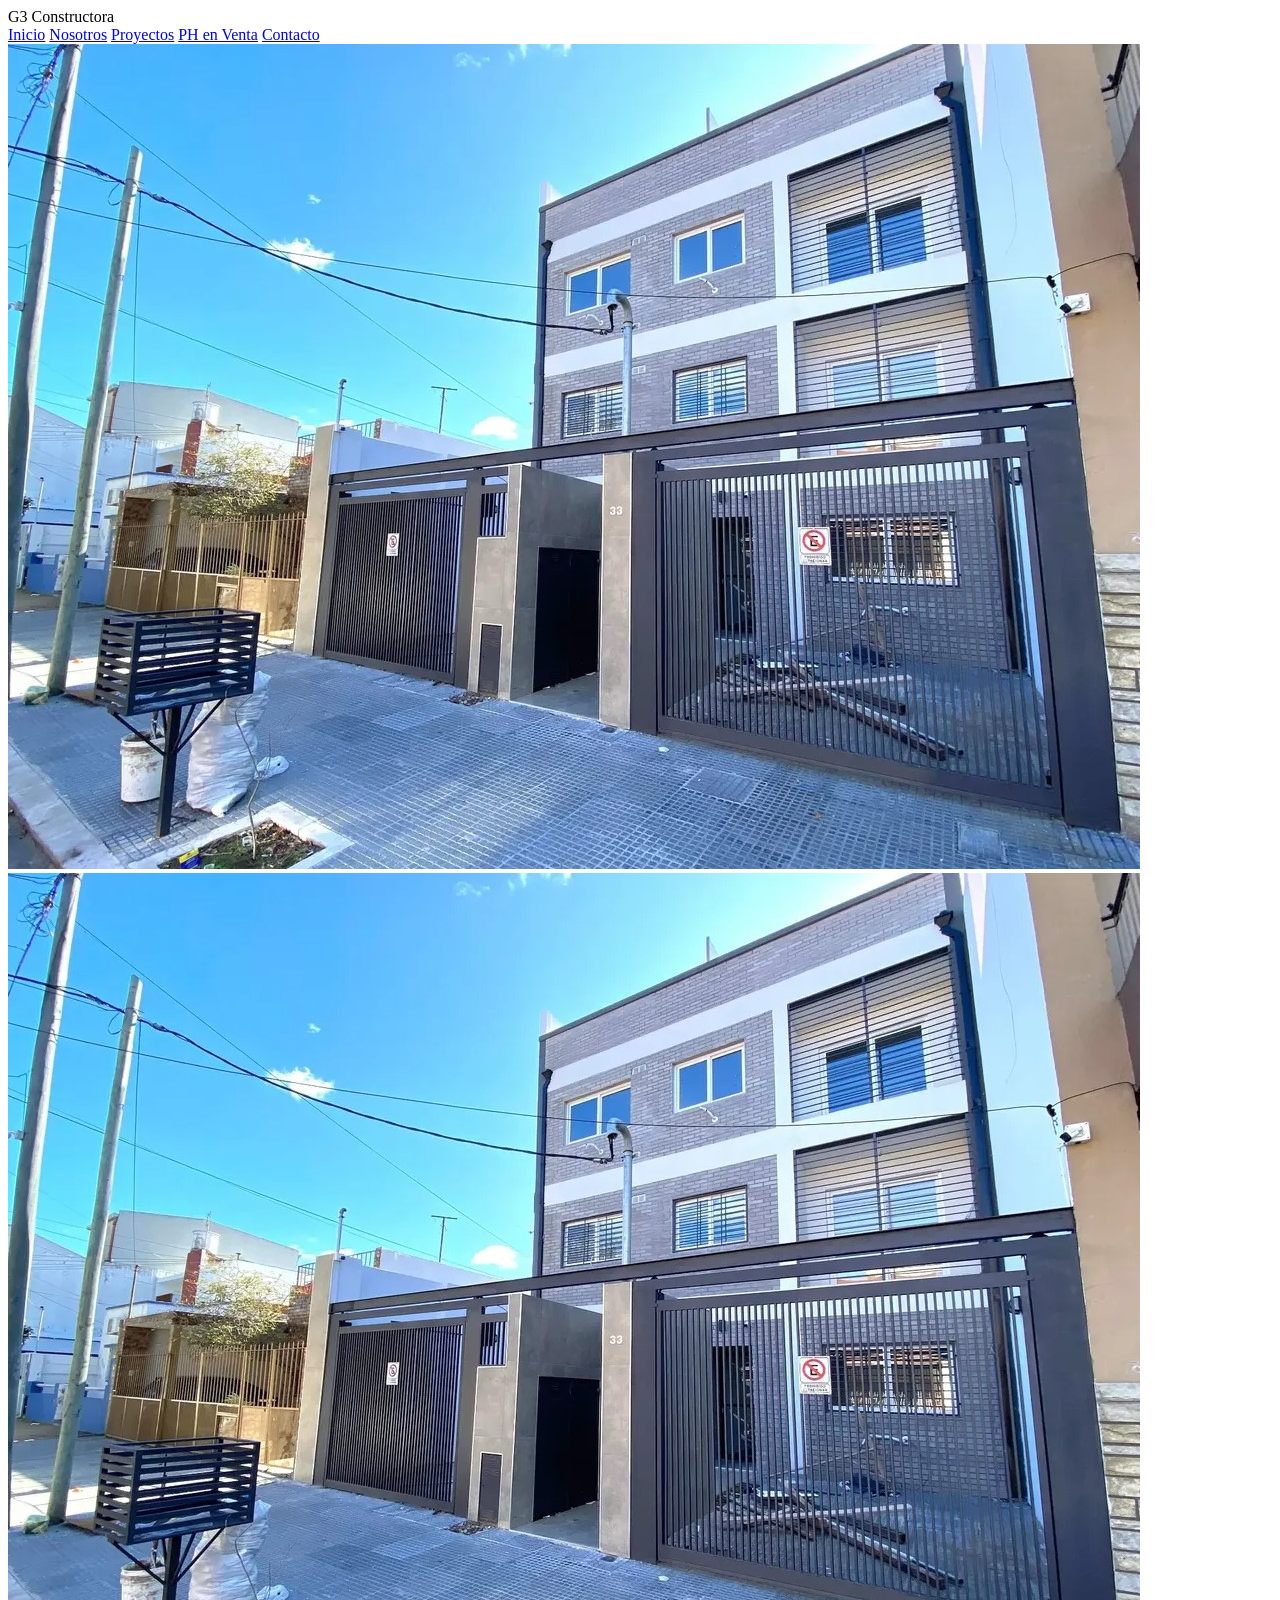
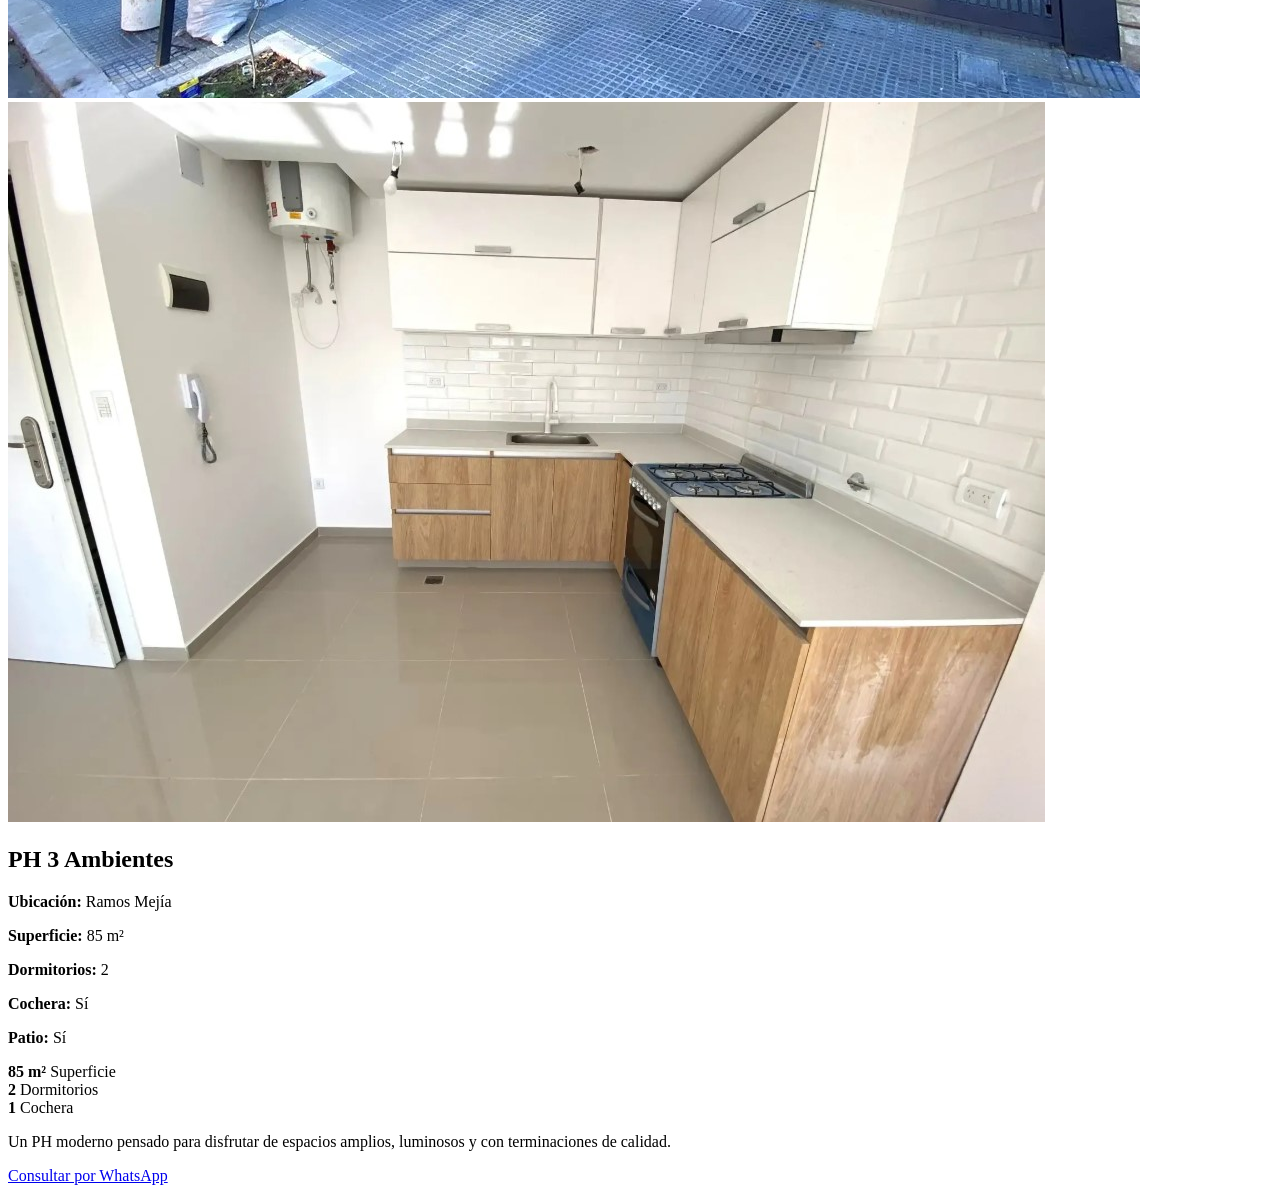
==== detalle.html @ 87141f6d "primer version" ====
<!DOCTYPE html>
<html lang="es">

<head>

    <meta charset="UTF-8">
    <meta name="viewport" content="width=device-width, initial-scale=1.0">

    <title>Detalle del PH | G3 Constructora</title>

    <link rel="stylesheet" href="style.css">

</head>

<body>

<header>

    <div class="logo">
        G3 Constructora
    </div>

    <nav>

        <a href="index.html">Inicio</a>
        <a href="index.html#nosotros">Nosotros</a>
        <a href="index.html#proyectos">Proyectos</a>
        <a href="index.html#venta">PH en Venta</a>
        <a href="index.html#contacto">Contacto</a>

    </nav>

</header>


<main>

    <section class="detalle-ph">

        <div class="galeria">

   <img id="imagen-principal" src="imagenes/ph1.jpg" alt="PH principal">

    <div class="miniaturas">

    <img onclick="cambiarImagen(this)" src="imagenes/ph1.jpg" alt="PH vista 1">

    <img onclick="cambiarImagen(this)" src="imagenes/ph2.jpg" alt="PH vista 2">

</div>

</div>
        <div class="detalle-info">

            <h1>PH 3 Ambientes</h1>

            <p><strong>Ubicación:</strong> Ramos Mejía</p>

            <p><strong>Superficie:</strong> 85 m²</p>

            <p><strong>Dormitorios:</strong> 2</p>

            <p><strong>Cochera:</strong> Sí</p>

            <p><strong>Patio:</strong> Sí</p>


<div class="caracteristicas">

    <div>
        <strong>85 m²</strong>
        <span>Superficie</span>
    </div>

    <div>
        <strong>2</strong>
        <span>Dormitorios</span>
    </div>

    <div>
        <strong>1</strong>
        <span>Cochera</span>
    </div>

</div>


<p>
    Un PH moderno pensado para disfrutar de espacios
    amplios, luminosos y con terminaciones de calidad.
</p>
         <a class="btn-whatsapp" href="https://wa.me/5491531851953" target="_blank">
    Consultar por WhatsApp
</a>

        </div>

    </section>

</main>

<script src="script.js"></script>

</body>

</html>
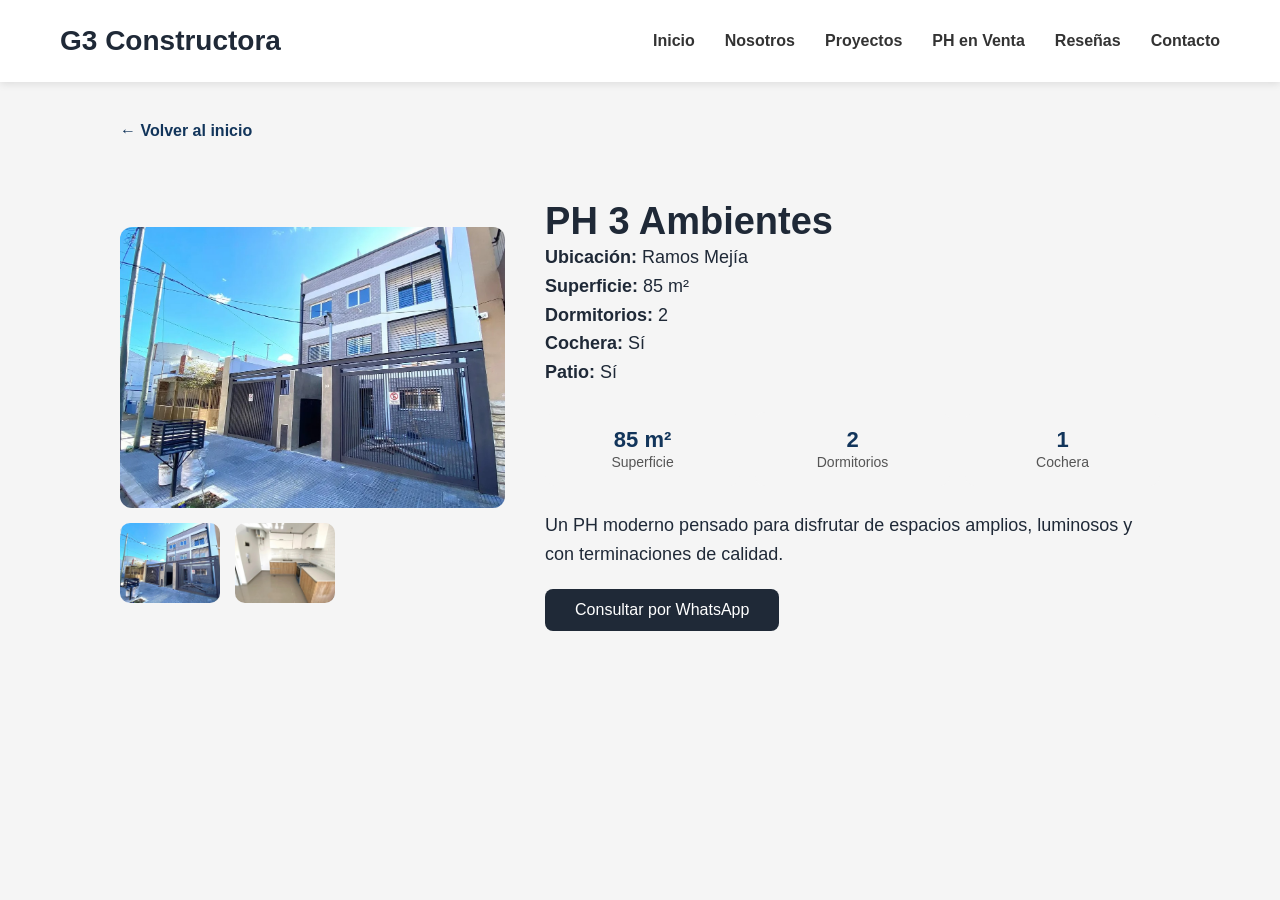
==== commit d702a745: "Agrego README y responsive en detalles" ====
--- a/detalle.html
+++ b/detalle.html
@@ -8,7 +8,7 @@
 
     <title>Detalle del PH | G3 Constructora</title>
 
-    <link rel="stylesheet" href="style.css">
+    <link rel="stylesheet" href="styles.css">
 
 </head>
 
@@ -20,20 +20,27 @@
         G3 Constructora
     </div>
 
+    <button class="menu-toggle">☰</button>
+
     <nav>
-
-        <a href="index.html">Inicio</a>
-        <a href="index.html#nosotros">Nosotros</a>
-        <a href="index.html#proyectos">Proyectos</a>
-        <a href="index.html#venta">PH en Venta</a>
-        <a href="index.html#contacto">Contacto</a>
-
+        <ul>
+            <li><a href="index.html">Inicio</a></li>
+            <li><a href="index.html#nosotros">Nosotros</a></li>
+            <li><a href="index.html#proyectos">Proyectos</a></li>
+            <li><a href="index.html#venta">PH en Venta</a></li>
+            <li><a href="index.html#resenas">Reseñas</a></li>
+            <li><a href="index.html#contacto">Contacto</a></li>
+        </ul>
     </nav>
 
 </header>
 
 
 <main>
+
+    <div class="volver-contenedor">
+        <a href="index.html" class="btn-volver">← Volver al inicio</a>
+    </div>
 
     <section class="detalle-ph">
 
--- a/styles.css
+++ b/styles.css
@@ -0,0 +1,855 @@
+
+/* =========================
+   ESTILOS GENERALES
+========================= */
+ 
+* {
+    margin: 0;
+    padding: 0;
+    box-sizing: border-box;
+}
+ 
+body {
+    font-family: 'Poppins', sans-serif;
+    background: #f5f5f5;
+    color: #1f2937;
+}
+ 
+ 
+/* =========================
+   HEADER
+========================= */
+ 
+header {
+    background: white;
+    display: flex;
+    justify-content: space-between;
+    align-items: center;
+    padding: 25px 60px;
+    box-shadow: 0 2px 8px rgba(0,0,0,0.10);
+}
+ 
+.logo {
+    font-size: 28px;
+    font-weight: bold;
+}
+ 
+ 
+/* =========================
+   NAVEGACIÓN
+========================= */
+ 
+nav a {
+    text-decoration: none;
+    color: #333;
+    font-size: 16px;
+    font-weight: bold;
+}
+ 
+nav a:hover {
+    color: #12355b;
+}
+ 
+nav ul {
+    list-style: none;
+    display: flex;
+    gap: 30px;
+}
+ 
+.menu-toggle {
+    display: none;
+}
+ 
+ 
+/* =========================
+   HERO PRINCIPAL
+========================= */
+ 
+.hero {
+    height: 85vh;
+    position: relative;
+    display: flex;
+    flex-direction: column;
+    justify-content: center;
+    align-items: center;
+    text-align: center;
+    padding: 20px;
+    background-image:
+        linear-gradient(rgba(0,0,0,0.20), rgba(0,0,0,0.20)),
+        url("imagenes/portada.jpg");
+    background-size: cover;
+    background-position: center;
+}
+ 
+.hero::before {
+    content: "";
+    position: absolute;
+    top: 0;
+    left: 0;
+    width: 100%;
+    height: 100%;
+    background: rgba(0,0,0,0.45);
+    pointer-events: none;
+}
+ 
+.hero h1,
+.hero p,
+.hero .btn-principal {
+    position: relative;
+    z-index: 2;
+}
+ 
+.hero h1 {
+    font-size: 58px;
+    font-weight: 700;
+    line-height: 1.2;
+    max-width: 800px;
+    margin-bottom: 20px;
+    color: white;
+}
+ 
+.hero p {
+    font-size: 20px;
+    color: white;
+    max-width: 600px;
+    margin-bottom: 35px;
+}
+ 
+ 
+/* =========================
+   BOTONES
+========================= */
+ 
+button {
+    background: #12355b;
+    color: white;
+    border: none;
+    padding: 15px 40px;
+    font-size: 18px;
+    border-radius: 6px;
+    cursor: pointer;
+}
+ 
+button:hover {
+    background: #0d263f;
+}
+ 
+.btn-principal {
+    display: inline-block;
+    background: #12355b;
+    color: white;
+    text-decoration: none;
+    padding: 15px 40px;
+    border-radius: 8px;
+    font-size: 18px;
+    font-weight: bold;
+    transition: .3s;
+}
+ 
+.btn-principal:hover {
+    background: #0d263f;
+    transform: translateY(-3px);
+}
+ 
+ 
+/* =========================
+   SECCIÓN NOSOTROS
+========================= */
+ 
+.nosotros {
+    background: white;
+    padding: 80px 20px;
+    text-align: center;
+}
+ 
+.nosotros h2 {
+    font-size: 38px;
+    color: #1f2937;
+    margin-bottom: 25px;
+}
+ 
+.nosotros p {
+    max-width: 750px;
+    margin: auto;
+    font-size: 20px;
+    line-height: 1.6;
+    color: #555;
+}
+ 
+.valores {
+    display: flex;
+    justify-content: center;
+    gap: 30px;
+    max-width: 1000px;
+    margin: 50px auto 0;
+    flex-wrap: wrap;
+}
+ 
+.valor {
+    width: 280px;
+    padding: 25px;
+    background: #f5f5f5;
+    border-radius: 10px;
+    transition: 0.3s;
+}
+ 
+.valor h3 {
+    color: #12355b;
+    font-size: 22px;
+    margin-bottom: 10px;
+}
+ 
+.valor p {
+    font-size: 16px;
+    line-height: 1.5;
+    color: #555;
+}
+ 
+.valor:hover {
+    transform: translateY(-5px);
+    box-shadow: 0 8px 20px rgba(0,0,0,.10);
+}
+ 
+ 
+/* =========================
+   SECCIÓN PROYECTOS (FLEXBOX)
+========================= */
+ 
+.proyectos {
+    background: #f5f5f5;
+    padding: 80px 60px;
+    text-align: center;
+}
+ 
+.proyectos h2 {
+    font-size: 38px;
+    color: #1f2937;
+    margin-bottom: 50px;
+}
+ 
+.tarjetas {
+    display: flex;
+    justify-content: center;
+    gap: 30px;
+    flex-wrap: wrap;
+}
+ 
+.tarjeta {
+    background: white;
+    width: 320px;
+    border-radius: 10px;
+    overflow: hidden;
+    box-shadow: 0 4px 12px rgba(0,0,0,0.10);
+    transition: transform 0.3s;
+}
+ 
+.tarjeta:hover {
+    transform: translateY(-10px);
+    box-shadow: 0 15px 35px rgba(0,0,0,.18);
+}
+ 
+.tarjeta img {
+    width: 100%;
+    height: 220px;
+    object-fit: cover;
+    transition: 0.4s;
+}
+ 
+.tarjeta:hover img {
+    transform: scale(1.05);
+}
+ 
+.tarjeta h3 {
+    margin: 20px 15px 10px;
+    color: #1f2937;
+}
+ 
+.tarjeta p {
+    margin: 0 15px 20px;
+    color: #666;
+    line-height: 1.5;
+}
+ 
+ 
+/* =========================
+   PH EN VENTA
+========================= */
+ 
+.venta {
+    background: white;
+    padding: 80px 60px;
+}
+ 
+.venta h2 {
+    text-align: center;
+    font-size: 38px;
+    color: #1f2937;
+    margin-bottom: 50px;
+}
+ 
+.contenedor-venta {
+    display: flex;
+    justify-content: center;
+    gap: 40px;
+    flex-wrap: wrap;
+}
+ 
+.card-venta {
+    width: 100%;
+    max-width: 380px;
+    background: #ffffff;
+    border-radius: 12px;
+    overflow: hidden;
+    box-shadow: 0 4px 12px rgba(0,0,0,.12);
+    transition: .3s;
+}
+ 
+.card-venta:hover {
+    transform: translateY(-10px);
+    box-shadow: 0 15px 35px rgba(0,0,0,.18);
+}
+ 
+.card-venta img {
+    width: 100%;
+    height: 250px;
+    object-fit: cover;
+}
+ 
+.info {
+    padding: 25px;
+}
+ 
+.info h3 {
+    margin-bottom: 18px;
+    color: #1f2937;
+}
+ 
+.info p {
+    margin-bottom: 10px;
+    color: #555;
+}
+ 
+.info button {
+    margin-top: 20px;
+    width: 100%;
+}
+ 
+ 
+/* =========================
+   RESEÑAS (GRID)
+========================= */
+ 
+.resenas {
+    background: white;
+    padding: 80px 60px;
+    text-align: center;
+}
+ 
+.resenas h2 {
+    font-size: 38px;
+    color: #1f2937;
+    margin-bottom: 50px;
+}
+ 
+.resenas-grid {
+    display: grid;
+    grid-template-columns: repeat(auto-fit, minmax(250px, 1fr));
+    gap: 25px;
+    max-width: 1000px;
+    margin: auto;
+}
+ 
+.resena {
+    background: #f5f5f5;
+    padding: 30px;
+    border-radius: 10px;
+    box-shadow: 0 4px 12px rgba(0,0,0,.10);
+}
+ 
+.resena p {
+    font-style: italic;
+    color: #555;
+    margin-bottom: 15px;
+}
+ 
+.resena h4 {
+    color: #12355b;
+}
+ 
+ 
+/* =========================
+   CONTACTO Y FORMULARIO
+========================= */
+ 
+.contacto {
+    text-align: center;
+    padding: 70px 20px;
+    background: #f5f5f5;
+}
+ 
+.contacto h2 {
+    font-size: 32px;
+    color: #1f2937;
+    margin-bottom: 20px;
+}
+ 
+.contacto p {
+    font-size: 18px;
+    color: #4b5563;
+    margin-bottom: 30px;
+}
+ 
+.formulario {
+    max-width: 600px;
+    margin: 40px auto 0;
+    display: flex;
+    flex-direction: column;
+    gap: 20px;
+    background: white;
+    padding: 35px;
+    border-radius: 12px;
+    box-shadow: 0 4px 15px rgba(0,0,0,.10);
+}
+ 
+.formulario input,
+.formulario textarea {
+    width: 100%;
+    padding: 15px;
+    border: 1px solid #d1d5db;
+    border-radius: 8px;
+    font-size: 16px;
+    font-family: inherit;
+}
+ 
+.formulario input:focus,
+.formulario textarea:focus {
+    outline: none;
+    border-color: #12355b;
+    box-shadow: 0 0 0 2px rgba(18,53,91,.15);
+}
+ 
+.formulario textarea {
+    resize: vertical;
+}
+ 
+.formulario button {
+    width: 200px;
+    margin: auto;
+    transition: 0.3s;
+}
+ 
+.formulario button:hover {
+    transform: translateY(-2px);
+    box-shadow: 0 5px 12px rgba(0,0,0,.18);
+}
+ 
+ 
+/* =========================
+   FOOTER
+========================= */
+ 
+footer {
+    background: #1f2937;
+    color: white;
+    text-align: center;
+    padding: 50px 20px;
+}
+ 
+footer h3 {
+    font-size: 28px;
+    margin-bottom: 15px;
+}
+ 
+footer p {
+    margin: 10px 0;
+    color: #d1d5db;
+    font-size: 16px;
+}
+ 
+ 
+/* =========================
+   BOTÓN VOLVER ARRIBA
+========================= */
+ 
+.volver-arriba {
+    position: fixed;
+    bottom: 25px;
+    right: 25px;
+    width: 45px;
+    height: 45px;
+    background: #12355b;
+    color: white;
+    display: flex;
+    justify-content: center;
+    align-items: center;
+    border-radius: 50%;
+    text-decoration: none;
+    font-size: 24px;
+    font-weight: bold;
+    box-shadow: 0 4px 12px rgba(0,0,0,.20);
+    z-index: 999;
+}
+ 
+.volver-arriba:hover {
+    background: #0d263f;
+    transform: translateY(-3px);
+}
+ 
+ 
+/* =========================
+   DETALLE PH (detalle.html y detalle2.html)
+========================= */
+ 
+.detalle-ph {
+    max-width: 1100px;
+    margin: 80px auto;
+    display: flex;
+    gap: 40px;
+    align-items: center;
+    padding: 30px;
+}
+ 
+.detalle-ph img {
+    width: 50%;
+    border-radius: 12px;
+}
+ 
+.detalle-info {
+    text-align: left;
+}
+ 
+.detalle-info h1 {
+    font-size: 38px;
+    color: #1f2937;
+}
+ 
+.detalle-info p {
+    font-size: 18px;
+    line-height: 1.6;
+}
+ 
+.btn-whatsapp {
+    display: inline-block;
+    margin-top: 20px;
+    padding: 12px 30px;
+    background: #1f2937;
+    color: white;
+    border-radius: 8px;
+    font-size: 16px;
+    text-decoration: none;
+}
+ 
+.btn-whatsapp:hover {
+    background: #374151;
+}
+ 
+.galeria {
+    width: 50%;
+}
+ 
+.galeria > img {
+    width: 100%;
+    border-radius: 12px;
+    display: block;
+}
+ 
+.miniaturas {
+    display: flex;
+    gap: 15px;
+    margin-top: 15px;
+}
+ 
+.miniaturas img {
+    width: 100px;
+    height: 80px;
+    object-fit: cover;
+    border-radius: 10px;
+}
+ 
+ 
+.caracteristicas {
+    display: flex;
+    gap: 15px;
+    margin: 25px 0;
+    flex-wrap: wrap;
+}
+
+.caracteristicas div {
+    flex: 1;
+    min-width: 90px;
+    background: #f5f5f5;
+    padding: 15px;
+    border-radius: 10px;
+    text-align: center;
+}
+
+.caracteristicas strong {
+    display: block;
+    font-size: 22px;
+    color: #12355b;
+}
+
+.caracteristicas span {
+    font-size: 14px;
+    color: #555;
+}
+
+
+/* =========================
+   RESPONSIVE (SIEMPRE AL FINAL)
+========================= */
+ 
+/* ---- TABLET (hasta 1024px) ---- */
+@media (max-width: 1024px) {
+
+    header {
+        padding: 20px 30px;
+    }
+
+    .detalle-ph {
+        margin: 40px auto;
+        gap: 30px;
+        padding: 20px;
+    }
+
+    .detalle-info h1 {
+        font-size: 32px;
+    }
+
+    .detalle-info p {
+        font-size: 17px;
+    }
+
+    .miniaturas img {
+        width: 80px;
+        height: 65px;
+    }
+}
+
+
+/* ---- CELULAR GRANDE / TABLET CHICA (hasta 768px) ---- */
+@media (max-width: 768px) {
+ 
+    header {
+        position: relative;
+        flex-direction: row;
+        padding: 20px;
+    }
+ 
+    .menu-toggle {
+        display: block;
+        background: none;
+        color: #12355b;
+        border: none;
+        font-size: 28px;
+        padding: 5px;
+    }
+ 
+    nav {
+        display: none;
+        position: absolute;
+        top: 100%;
+        left: 0;
+        width: 100%;
+        background: white;
+        padding: 20px 0;
+        box-shadow: 0 5px 10px rgba(0,0,0,.10);
+        z-index: 1000;
+    }
+ 
+    nav.activo {
+        display: block;
+    }
+ 
+    nav.activo ul {
+        flex-direction: column;
+        align-items: stretch;
+        gap: 0;
+        width: 100%;
+    }
+ 
+    nav ul li a {
+        display: block;
+        margin: 0 auto;
+        width: 80%;
+        color: #1f2937;
+        font-size: 16px;
+        font-weight: 500;
+        padding: 12px 10px;
+        text-align: left;
+        border-bottom: 1px solid #eeeeee;
+        transition: 0.3s;
+    }
+ 
+    nav ul li a:hover {
+        color: #12355b;
+        padding-left: 16px;
+    }
+ 
+    .hero h1 {
+        font-size: 34px;
+    }
+ 
+    .hero p {
+        font-size: 18px;
+    }
+ 
+    .proyectos,
+    .venta,
+    .resenas {
+        padding: 60px 20px;
+    }
+ 
+    .valores {
+        flex-direction: column;
+        align-items: center;
+    }
+ 
+    .valor {
+        width: 100%;
+        max-width: 400px;
+    }
+ 
+    .detalle-ph {
+        flex-direction: column;
+    }
+ 
+    .galeria,
+    .detalle-info {
+        width: 100%;
+    }
+ 
+    .detalle-ph img {
+        width: 100%;
+    }
+ 
+    .contacto {
+        padding: 50px 15px;
+    }
+ 
+    .contacto h2 {
+        font-size: 26px;
+    }
+ 
+    .formulario {
+        padding: 20px;
+        margin-top: 25px;
+    }
+ 
+    .formulario button {
+        width: 100%;
+    }
+
+    .detalle-ph {
+        margin: 30px auto;
+        gap: 25px;
+        padding: 20px 15px;
+        align-items: stretch;
+    }
+
+    .detalle-info h1 {
+        font-size: 28px;
+    }
+
+    .miniaturas {
+        flex-wrap: wrap;
+    }
+
+    .btn-whatsapp {
+        display: block;
+        text-align: center;
+    }
+}
+
+
+/* ---- CELULAR CHICO (hasta 480px) ---- */
+@media (max-width: 480px) {
+
+    header {
+        padding: 15px;
+    }
+
+    .logo {
+        font-size: 22px;
+    }
+
+    .detalle-ph {
+        margin: 20px auto;
+        padding: 15px 10px;
+    }
+
+    .detalle-info h1 {
+        font-size: 24px;
+    }
+
+    .detalle-info p {
+        font-size: 16px;
+    }
+
+    .caracteristicas {
+        gap: 10px;
+    }
+
+    .caracteristicas div {
+        min-width: 80px;
+        padding: 12px 8px;
+    }
+
+    .caracteristicas strong {
+        font-size: 18px;
+    }
+
+    .miniaturas img {
+        width: calc(33.333% - 10px);
+        height: 70px;
+    }
+}
+
+
+/* =========================
+   BOTÓN VOLVER (detalle)
+========================= */
+
+.volver-contenedor {
+    max-width: 1100px;
+    margin: 30px auto 0;
+    padding: 0 30px;
+}
+
+.btn-volver {
+    display: inline-block;
+    color: #12355b;
+    font-weight: 600;
+    font-size: 16px;
+    text-decoration: none;
+    padding: 10px 0;
+    transition: 0.3s;
+}
+
+.btn-volver:hover {
+    transform: translateX(-5px);
+    text-decoration: underline;
+}
+
+.volver-contenedor + .detalle-ph {
+    margin-top: 20px;
+}
+
+@media (max-width: 1024px) {
+    .volver-contenedor {
+        padding: 0 20px;
+        margin-top: 20px;
+    }
+}
+
+@media (max-width: 768px) {
+    .volver-contenedor {
+        padding: 0 15px;
+    }
+}
+
+@media (max-width: 480px) {
+    .volver-contenedor {
+        padding: 0 10px;
+    }
+}
